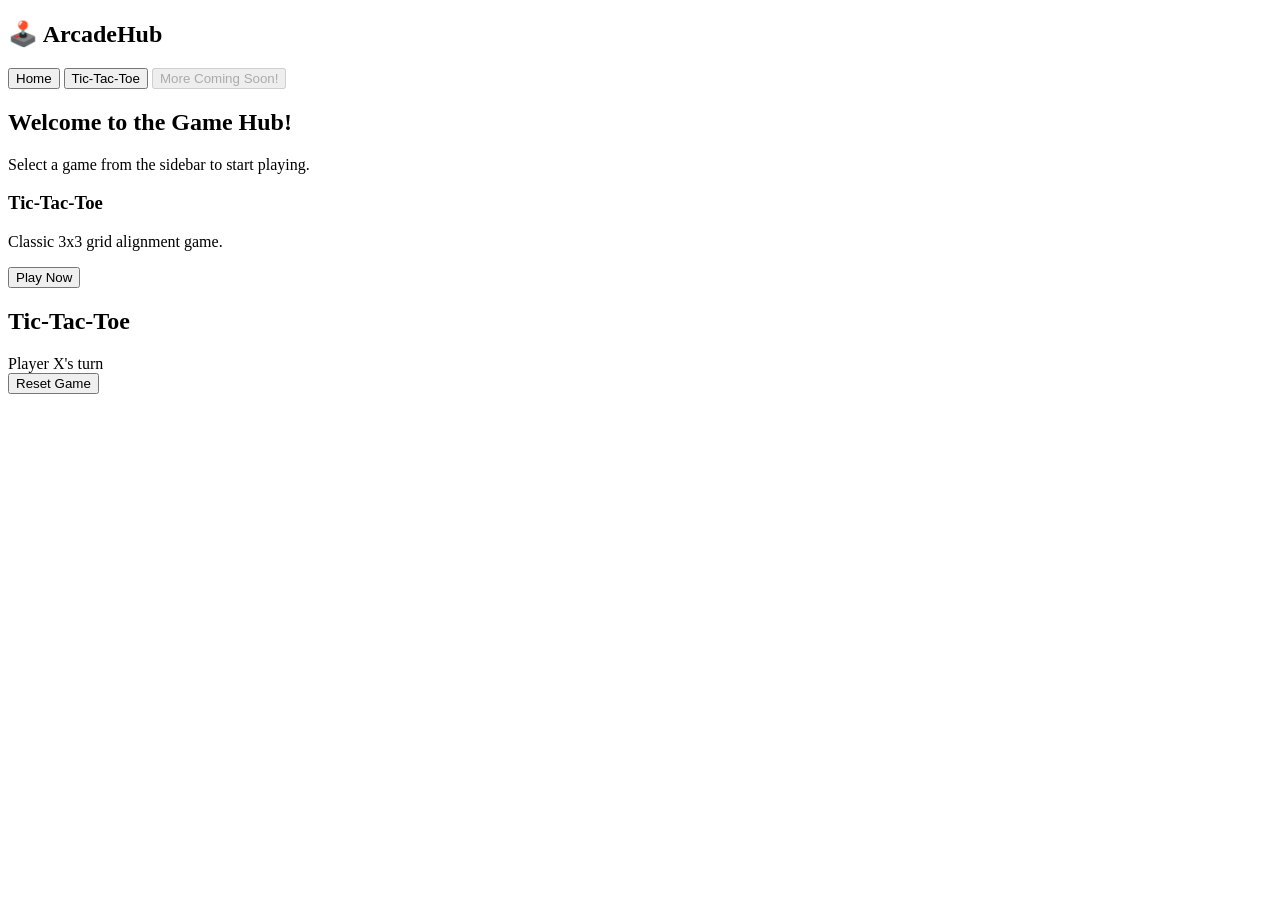
==== index.html @ 99ddd281 "index.html" ====
<!DOCTYPE html>
<html lang="en">
<head>
    <meta charset="UTF-8">
    <meta name="viewport" content="width=device-width, initial-scale=1.0">
    <title>Arcade Hub</title>
    <link rel="stylesheet" href="style.css">
</head>
<body>

    <div class="app-container">
        <aside class="sidebar">
            <h2>🕹️ ArcadeHub</h2>
            <nav>
                <button class="nav-btn active" onclick="switchScreen('home')">Home</button>
                <button class="nav-btn" onclick="switchScreen('tictactoe')">Tic-Tac-Toe</button>
                <button class="nav-btn" disabled>More Coming Soon!</button>
            </nav>
        </aside>

        <main class="main-content">
            
            <section id="home-screen" class="screen active">
                <h1>Welcome to the Game Hub!</h1>
                <p>Select a game from the sidebar to start playing.</p>
                <div class="game-cards">
                    <div class="card" onclick="switchScreen('tictactoe')">
                        <h3>Tic-Tac-Toe</h3>
                        <p>Classic 3x3 grid alignment game.</p>
                        <button class="play-btn">Play Now</button>
                    </div>
                </div>
            </section>

            <section id="tictactoe-screen" class="screen">
                <h1>Tic-Tac-Toe</h1>
                <div class="status-action-row">
                    <div id="status">Player X's turn</div>
                    <button id="reset-btn">Reset Game</button>
                </div>
                <div class="board">
                    <div class="cell" data-index="0"></div>
                    <div class="cell" data-index="1"></div>
                    <div class="cell" data-index="2"></div>
                    <div class="cell" data-index="3"></div>
                    <div class="cell" data-index="4"></div>
                    <div class="cell" data-index="5"></div>
                    <div class="cell" data-index="6"></div>
                    <div class="cell" data-index="7"></div>
                    <div class="cell" data-index="8"></div>
                </div>
            </section>

        </main>
    </div>

    <script src="script.js"></script>
</body>
</html>
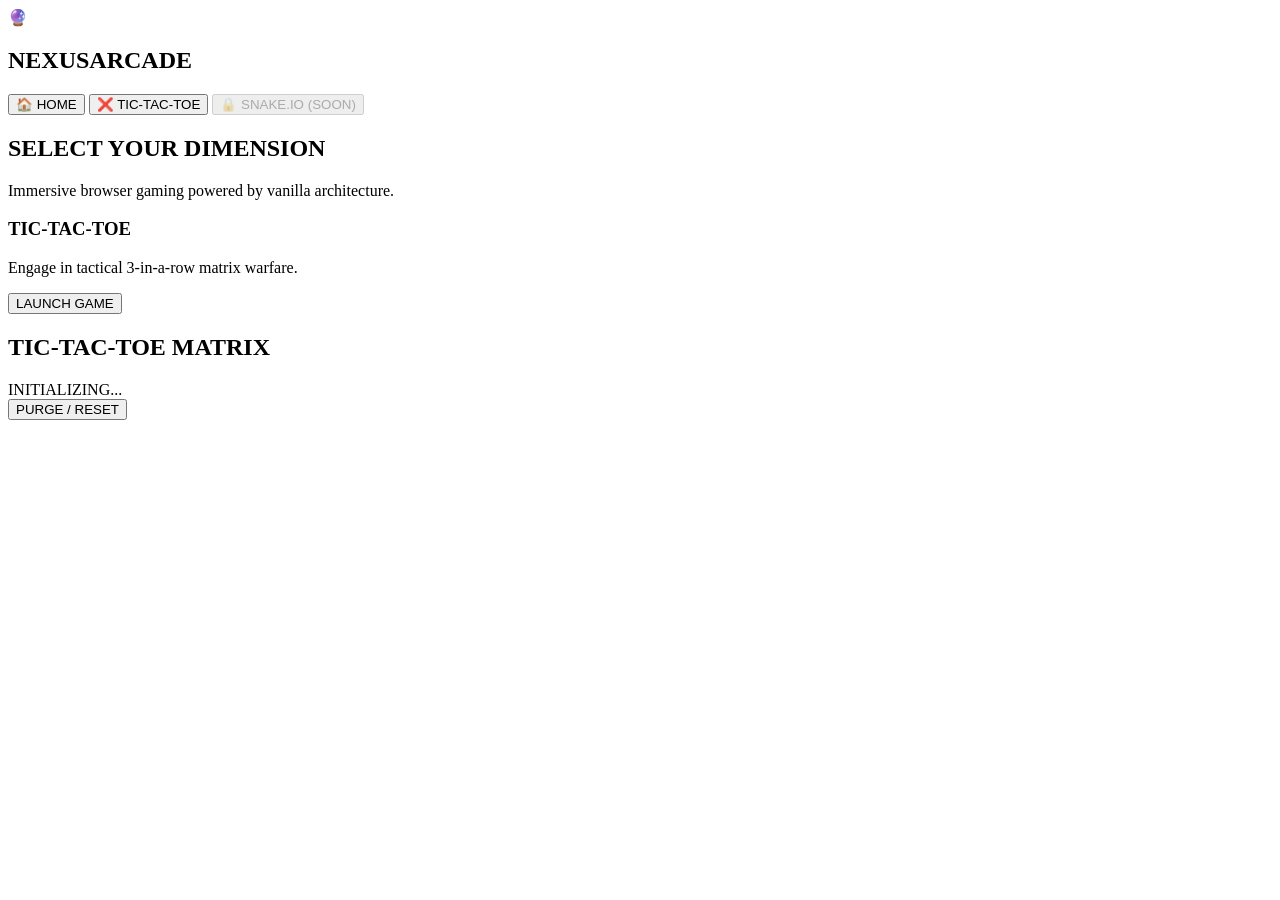
==== commit f38982f5: "index.html" ====
--- a/index.html
+++ b/index.html
@@ -3,51 +3,85 @@
 <head>
     <meta charset="UTF-8">
     <meta name="viewport" content="width=device-width, initial-scale=1.0">
-    <title>Arcade Hub</title>
+    <title>Nexus Arcade | Premium Game Hub</title>
     <link rel="stylesheet" href="style.css">
+    <!-- Google Fonts for High-Tech Aesthetic -->
+    <link rel="preconnect" href="https://fonts.googleapis.com">
+    <link rel="preconnect" href="https://fonts.gstatic.com" crossorigin>
+    <link href="https://fonts.googleapis.com/css2?family=Orbitron:wght@500;700;900&family=Rajdhani:wght@500;600;700&display=swap" rel="stylesheet">
 </head>
 <body>
 
+    <!-- Animated Cyber Grid Background Effect -->
+    <div class="bg-grid-overlay"></div>
+
     <div class="app-container">
+        <!-- Premium Sidebar Navigation -->
         <aside class="sidebar">
-            <h2>🕹️ ArcadeHub</h2>
+            <div class="logo-area">
+                <span class="logo-icon">🔮</span>
+                <h2>NEXUS<span>ARCADE</span></h2>
+            </div>
             <nav>
-                <button class="nav-btn active" onclick="switchScreen('home')">Home</button>
-                <button class="nav-btn" onclick="switchScreen('tictactoe')">Tic-Tac-Toe</button>
-                <button class="nav-btn" disabled>More Coming Soon!</button>
+                <button class="nav-btn active" onclick="switchScreen('home')">
+                    <span class="btn-glow"></span>🏠 HOME
+                </button>
+                <button class="nav-btn" onclick="switchScreen('tictactoe')">
+                    <span class="btn-glow"></span>❌ TIC-TAC-TOE
+                </button>
+                <button class="nav-btn disabled-btn" disabled>
+                    🔒 SNAKE.IO (SOON)
+                </button>
             </nav>
         </aside>
 
+        <!-- Main Graphics Stage Area -->
         <main class="main-content">
             
+            <!-- Home Screen -->
             <section id="home-screen" class="screen active">
-                <h1>Welcome to the Game Hub!</h1>
-                <p>Select a game from the sidebar to start playing.</p>
+                <div class="hero-header">
+                    <h1>SELECT YOUR <span class="neon-text">DIMENSION</span></h1>
+                    <p>Immersive browser gaming powered by vanilla architecture.</p>
+                </div>
+                
                 <div class="game-cards">
                     <div class="card" onclick="switchScreen('tictactoe')">
-                        <h3>Tic-Tac-Toe</h3>
-                        <p>Classic 3x3 grid alignment game.</p>
-                        <button class="play-btn">Play Now</button>
+                        <div class="card-banner ttt-banner"></div>
+                        <div class="card-content">
+                            <h3>TIC-TAC-TOE</h3>
+                            <p>Engage in tactical 3-in-a-row matrix warfare.</p>
+                            <button class="play-btn">LAUNCH GAME</button>
+                        </div>
                     </div>
                 </div>
             </section>
 
+            <!-- Tic-Tac-Toe Screen -->
             <section id="tictactoe-screen" class="screen">
-                <h1>Tic-Tac-Toe</h1>
-                <div class="status-action-row">
-                    <div id="status">Player X's turn</div>
-                    <button id="reset-btn">Reset Game</button>
+                <div class="game-header">
+                    <h1>TIC-TAC-TOE <span class="neon-text-alt">MATRIX</span></h1>
                 </div>
-                <div class="board">
-                    <div class="cell" data-index="0"></div>
-                    <div class="cell" data-index="1"></div>
-                    <div class="cell" data-index="2"></div>
-                    <div class="cell" data-index="3"></div>
-                    <div class="cell" data-index="4"></div>
-                    <div class="cell" data-index="5"></div>
-                    <div class="cell" data-index="6"></div>
-                    <div class="cell" data-index="7"></div>
-                    <div class="cell" data-index="8"></div>
+
+                <div class="game-wrapper">
+                    <div class="status-panel">
+                        <div id="status">INITIALIZING...</div>
+                        <button id="reset-btn">PURGE / RESET</button>
+                    </div>
+                    
+                    <div class="board-shadow-wrapper">
+                        <div class="board">
+                            <div class="cell" data-index="0"></div>
+                            <div class="cell" data-index="1"></div>
+                            <div class="cell" data-index="2"></div>
+                            <div class="cell" data-index="3"></div>
+                            <div class="cell" data-index="4"></div>
+                            <div class="cell" data-index="5"></div>
+                            <div class="cell" data-index="6"></div>
+                            <div class="cell" data-index="7"></div>
+                            <div class="cell" data-index="8"></div>
+                        </div>
+                    </div>
                 </div>
             </section>
 
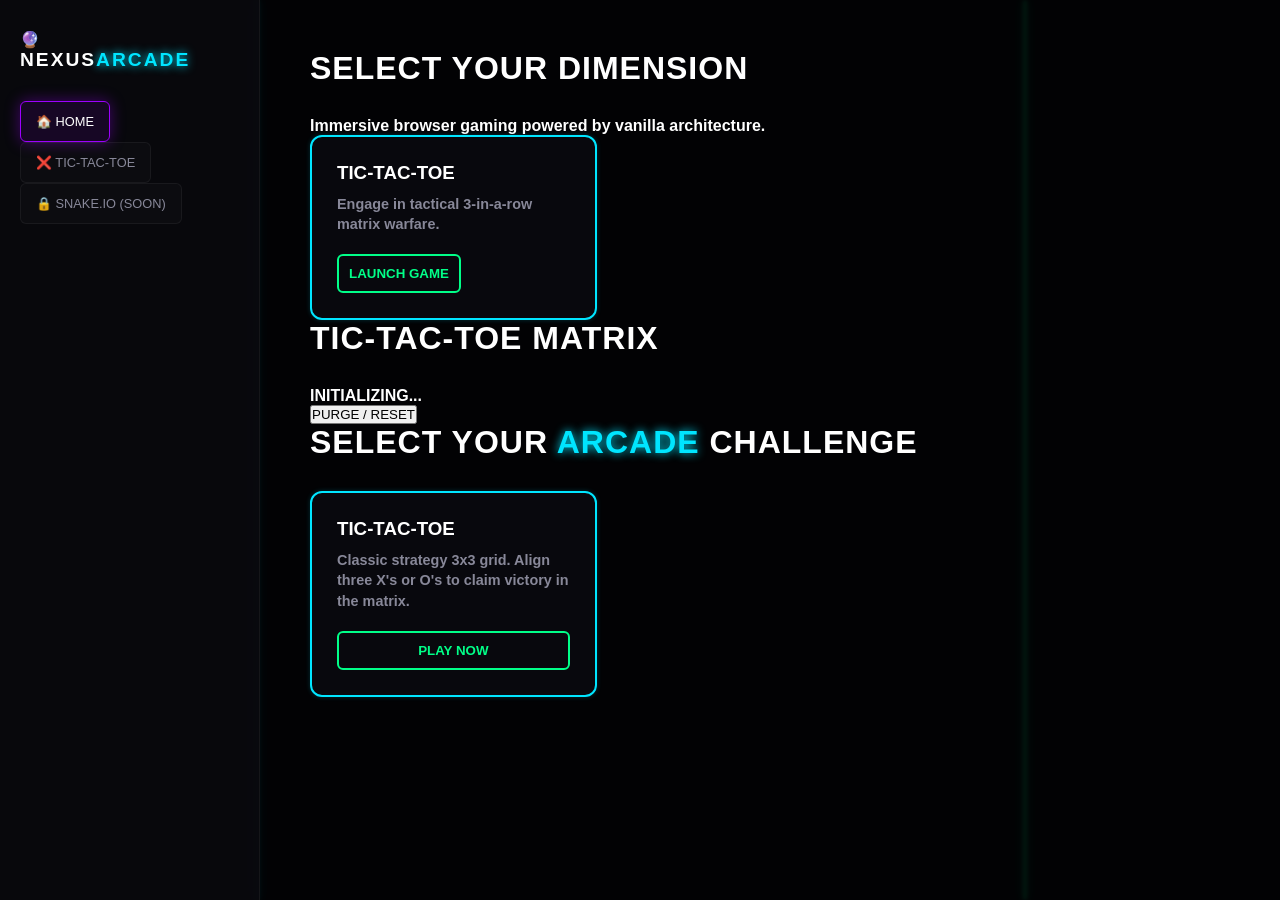
==== commit 38d1d281: "index.html" ====
--- a/index.html
+++ b/index.html
@@ -84,6 +84,20 @@
                     </div>
                 </div>
             </section>
+            <section id="home-screen" class="screen active">
+    <h1>SELECT YOUR <span style="color: var(--neon-blue); text-shadow: 0 0 10px var(--neon-blue);">ARCADE</span> CHALLENGE</h1>
+    
+    <div class="game-cards">
+        <div class="card ttt-card" onclick="switchScreen('tictactoe')">
+            <div>
+                <h3>TIC-TAC-TOE</h3>
+                <p>Classic strategy 3x3 grid. Align three X's or O's to claim victory in the matrix.</p>
+            </div>
+            <button class="play-btn">PLAY NOW</button>
+        </div>
+
+        </div>
+</section>
 
         </main>
     </div>
--- a/style.css
+++ b/style.css
@@ -0,0 +1,197 @@
+/* --- CSS VARIABLES FOR NEON THEME --- */
+:root {
+    --bg-dark: #020204;
+    --panel-dark: rgba(10, 10, 15, 0.85);
+    --border-color: rgba(255, 255, 255, 0.05);
+    
+    --neon-blue: #00e5ff;
+    --neon-green: #00ff88;
+    --neon-red: #ff0055;
+    --neon-purple: #9d00ff;
+    
+    --text-primary: #ffffff;
+    --text-muted: #888899;
+    --font-header: 'Orbitron', sans-serif; /* Recommended futuristic font */
+    --font-body: 'Rajdhani', sans-serif;
+}
+
+* {
+    margin: 0;
+    padding: 0;
+    box-sizing: border-box;
+}
+
+body {
+    background-color: var(--bg-dark);
+    color: var(--text-primary);
+    font-family: var(--font-body);
+    font-weight: 600;
+    height: 100vh;
+    overflow: hidden;
+    position: relative;
+}
+
+/* --- ANIMATED NEON BACKGROUND STRIPS --- */
+body::before, body::after {
+    content: '';
+    position: absolute;
+    width: 2px;
+    height: 100vh;
+    top: 0;
+    opacity: 0.15;
+    filter: blur(2px);
+    z-index: -1;
+}
+
+/* Example: Blue strip */
+body::before {
+    left: 20%;
+    background: var(--neon-blue);
+    box-shadow: 0 0 10px var(--neon-blue);
+    animation: floatStrip 8s infinite ease-in-out;
+}
+
+/* Example: Green strip */
+body::after {
+    left: 80%;
+    background: var(--neon-green);
+    box-shadow: 0 0 10px var(--neon-green);
+    animation: floatStrip 10s infinite ease-in-out reverse;
+}
+
+@keyframes floatStrip {
+    0%, 100% { transform: translateY(0); opacity: 0.15; }
+    50% { transform: translateY(-20px); opacity: 0.3; }
+}
+
+/* --- APP CONTAINER & LAYOUT --- */
+.app-container {
+    display: flex;
+    height: 100vh;
+}
+
+/* --- SIDEBAR (Updated with Neon Accent) --- */
+.sidebar {
+    width: 260px;
+    background: var(--panel-dark);
+    backdrop-filter: blur(10px);
+    padding: 30px 20px;
+    border-right: 1px solid var(--border-color);
+    display: flex;
+    flex-direction: column;
+    gap: 30px;
+}
+
+.logo-area h2 {
+    font-family: var(--font-header);
+    color: #fff;
+    font-size: 1.2rem;
+    text-transform: uppercase;
+    letter-spacing: 2px;
+}
+
+.logo-area h2 span {
+    color: var(--neon-blue);
+    text-shadow: 0 0 10px var(--neon-blue);
+}
+
+.nav-btn {
+    background: rgba(255, 255, 255, 0.02);
+    border: 1px solid var(--border-color);
+    color: var(--text-muted);
+    padding: 12px 15px;
+    border-radius: 6px;
+    font-family: var(--font-header);
+    font-size: 0.8rem;
+    cursor: pointer;
+    transition: 0.3s ease;
+}
+
+.nav-btn:hover:not([disabled]) {
+    border-color: var(--neon-green);
+    color: #fff;
+    box-shadow: 0 0 10px rgba(0, 255, 136, 0.3);
+}
+
+.nav-btn.active {
+    background: rgba(157, 0, 255, 0.1);
+    border-color: var(--neon-purple);
+    color: #fff;
+    box-shadow: 0 0 15px rgba(157, 0, 255, 0.4);
+}
+
+/* --- HOME SCREEN GAME CARDS --- */
+.main-content {
+    flex: 1;
+    padding: 50px;
+    overflow-y: auto;
+}
+
+h1 {
+    font-family: var(--font-header);
+    font-size: 2rem;
+    margin-bottom: 30px;
+    letter-spacing: 1px;
+}
+
+.game-cards {
+    display: grid;
+    grid-template-columns: repeat(auto-fill, minmax(280px, 1fr));
+    gap: 30px;
+}
+
+.card {
+    background: var(--panel-dark);
+    border: 2px solid var(--neon-blue); /* Neon border as requested */
+    border-radius: 12px;
+    padding: 25px;
+    cursor: pointer;
+    transition: transform 0.3s ease, box-shadow 0.3s ease;
+    box-shadow: 0 0 5px rgba(0, 229, 255, 0.2);
+    display: flex;
+    flex-direction: column;
+    justify-content: space-between;
+}
+
+/* Interactive Glowing Effect on Hover */
+.card:hover {
+    transform: translateY(-5px) scale(1.02);
+    box-shadow: 0 0 20px rgba(0, 229, 255, 0.6), 0 0 40px rgba(0, 229, 255, 0.3);
+}
+
+/* Thematic colors for Tic Tac Toe on the home card */
+.ttt-card {
+    border-color: var(--neon-blue);
+    box-shadow: 0 0 5px rgba(0, 229, 255, 0.2);
+}
+
+.card h3 {
+    font-family: var(--font-header);
+    color: #fff;
+    margin-bottom: 10px;
+}
+
+.card p {
+    color: var(--text-muted);
+    font-size: 0.9rem;
+    margin-bottom: 20px;
+    line-height: 1.4;
+}
+
+.play-btn {
+    background: transparent;
+    border: 2px solid var(--neon-green);
+    color: var(--neon-green);
+    padding: 10px;
+    border-radius: 6px;
+    font-family: var(--font-header);
+    font-weight: bold;
+    cursor: pointer;
+    transition: 0.3s ease;
+}
+
+.card:hover .play-btn {
+    background: var(--neon-green);
+    color: var(--bg-dark);
+    box-shadow: 0 0 15px var(--neon-green);
+}
